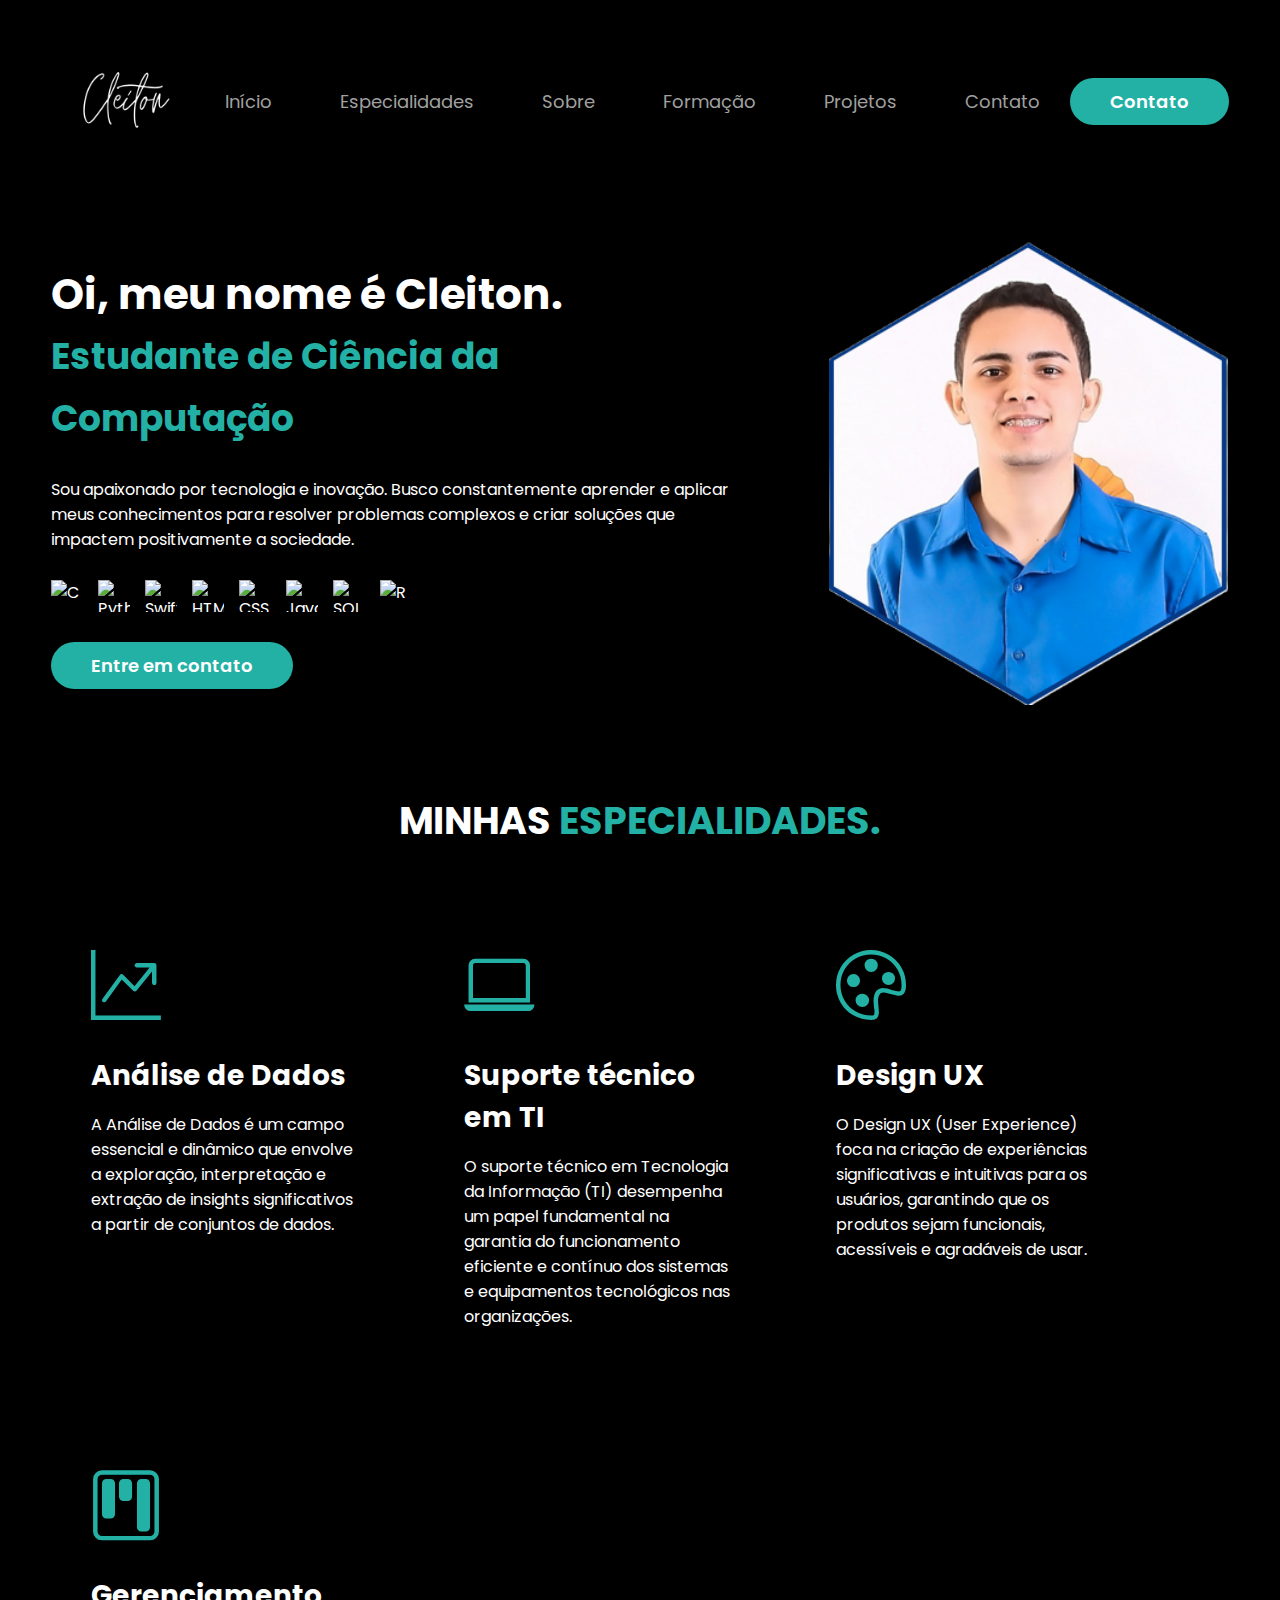
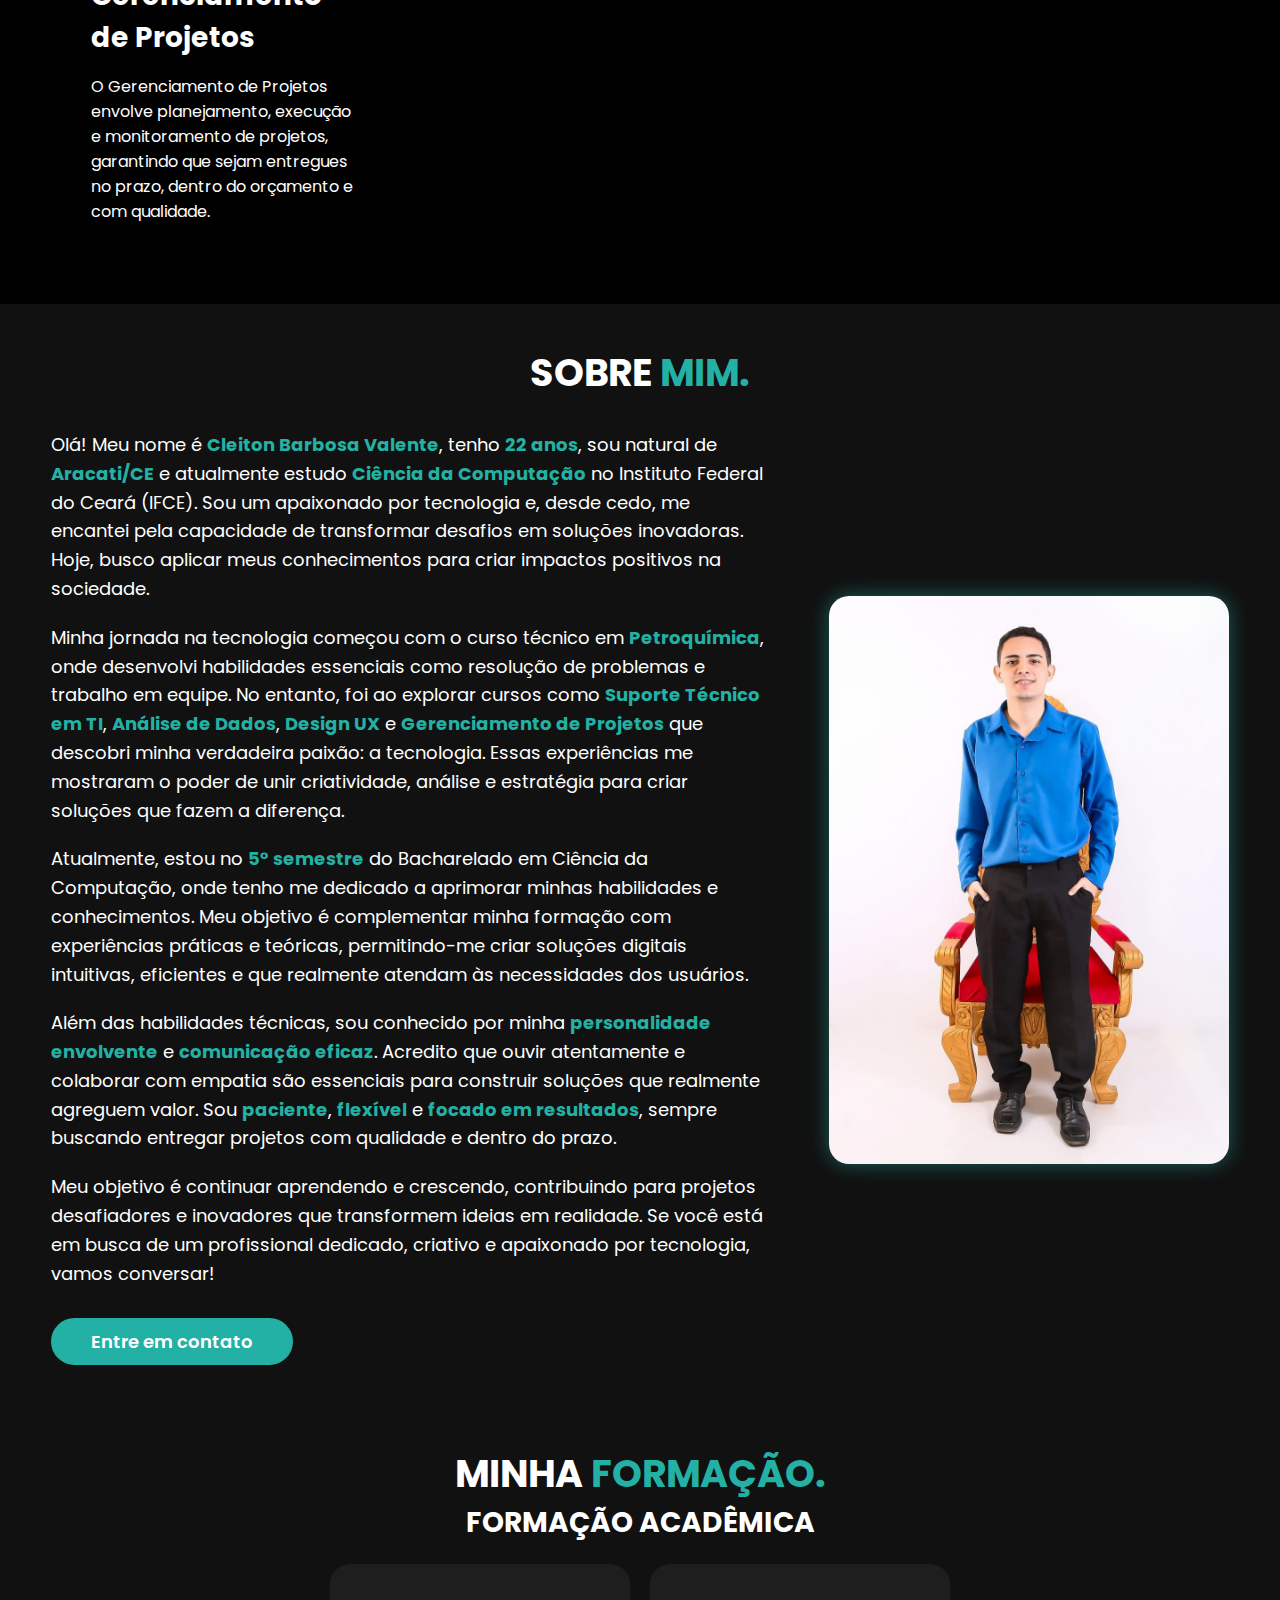
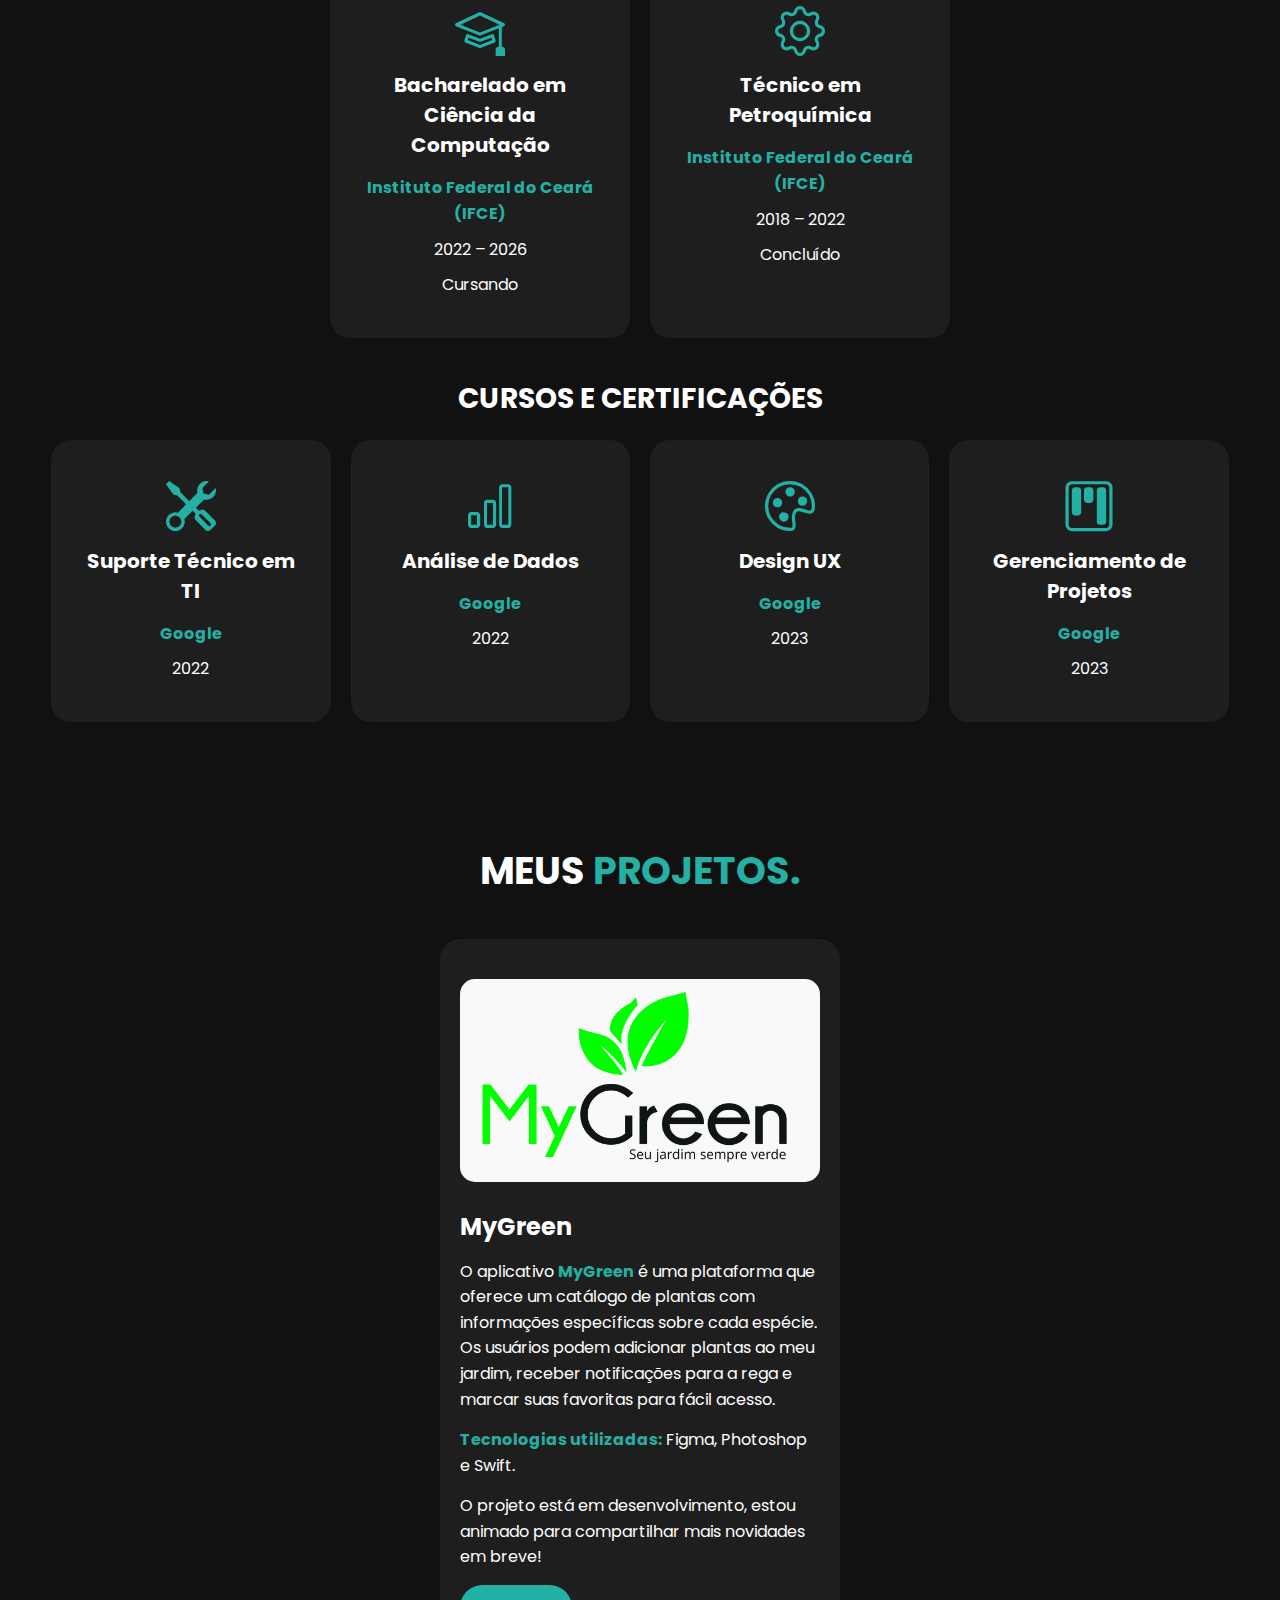
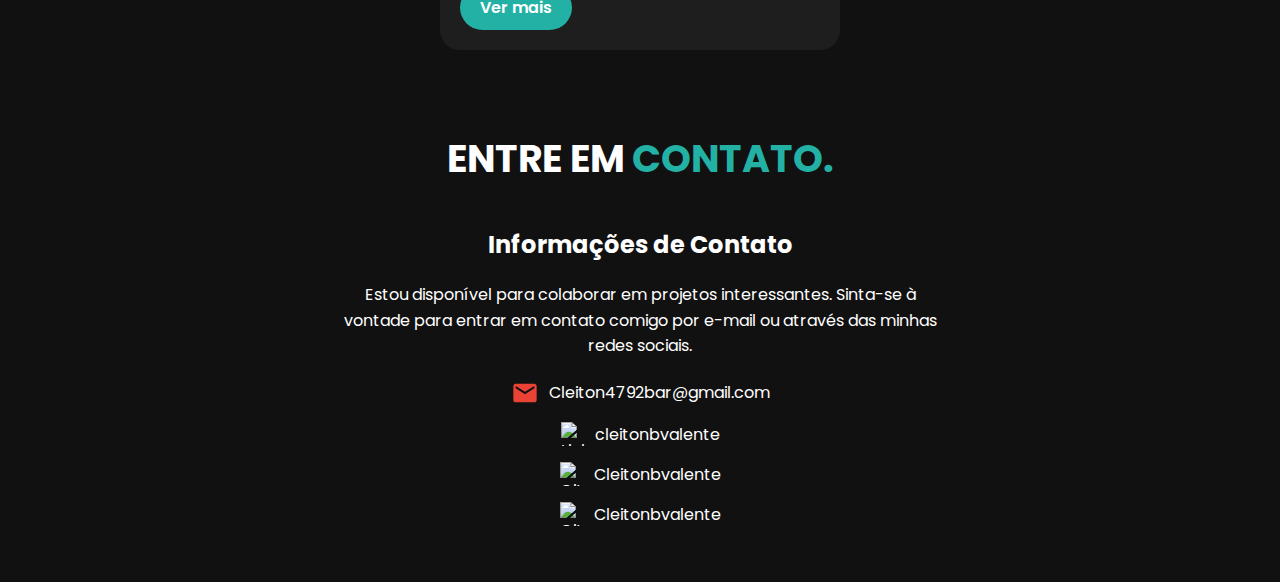
==== index.html @ 7ad104c7 "Renomeando Portfólio.html para index.html" ====
<!DOCTYPE html>
<html lang="pt-br" style="scroll-behavior: smooth;">
<head>
    <meta charset="UTF-8">
    <meta name="viewport" content="width=device-width, initial-scale=1.0">
    <!-- Meta Tags para SEO -->
    <meta name="description" content="Portfólio de Cleiton Barbosa Valente, estudante de Ciência da Computação e apaixonado por tecnologia.">
    <meta name="keywords" content="portfolio, ciência da computação, análise de dados, suporte técnico, design ux, gerenciamento de projetos">
    <meta name="author" content="Cleiton Barbosa Valente">
    <!-- Meta Tags para Redes Sociais -->
    <meta property="og:title" content="Portfólio de Cleiton Barbosa Valente">
    <meta property="og:description" content="Estudante de Ciência da Computação e apaixonado por tecnologia.">
    <meta property="og:image" content="https://raw.githubusercontent.com/Cleitonbvalente/Portfolio/main/Design%20sem%20nome.png">
    <meta property="og:url" content="https://cleitonbvalente.github.io/Portfolio/">
    <!-- GOOGLE FONTS -->
    <link rel="preconnect" href="https://fonts.googleapis.com">
    <link rel="preconnect" href="https://fonts.gstatic.com" crossorigin>
    <link href="https://fonts.googleapis.com/css2?family=Poppins:ital,wght@0,100;0,200;0,300;0,400;0,500;0,600;0,700;0,800;0,900;1,100;1,200;1,300;1,400;1,500;1,600;1,700;1,800;1,900&display=swap" rel="stylesheet">
    <!-- FIM GOOGLE FONTES-->
    <!-- BOOTSTRAP ICONS -->
    <link rel="stylesheet" href="https://cdn.jsdelivr.net/npm/bootstrap-icons@1.10.5/font/bootstrap-icons.css">
    <!-- FIM BOOTSTRAP ICONS-->
    <link rel="stylesheet" href="style.css">
    <title>Portfólio de Cleiton</title>
</head>
<body>
    <!-- CABEÇALHO -->
    <header>
        <div class="interface">
            <div class="logo">
                <a href="#">
                    <img src="Nome.png" alt="Logotipo do Portfólio de Cleiton" width="150px">
                </a>
            </div> <!--logo-->

            <nav class="menu-desktop">
                <ul>
                    <li><a href="#">Início</a></li>
                    <li><a href="#especialidades">Especialidades</a></li>
                    <li><a href="#sobre">Sobre</a></li>
                    <li><a href="#formacao">Formação</a></li>
                    <li><a href="#projetos">Projetos</a></li>
                    <li><a href="#contato">Contato</a></li>
                </ul>
            </nav>

            <div class="btn-contato">
                <a href="mailto:Cleiton4792bar@gmail.com">
                    <button aria-label="Entre em contato">Contato</button>
                </a>
            </div>
        </div>
    </header>

    <!-- CONTEÚDO PRINCIPAL -->
    <main>
        <!-- TOPO DO SITE -->
        <section class="topo-do-site">
            <div class="interface">
                <div class="flex">
                    <div class="txt-topo-site">
                        <h1>Oi, meu nome é Cleiton.</h1>
                        <h1><span>Estudante de Ciência da Computação</span></h1>
                        <p>Sou apaixonado por tecnologia e inovação. Busco constantemente aprender e aplicar meus conhecimentos para resolver problemas complexos e criar soluções que impactem positivamente a sociedade.</p>

                        <!-- Ícones das Tecnologias -->
                        <div class="tecnologias">
                            <img src="https://raw.githubusercontent.com/devicons/devicon/master/icons/c/c-original.svg" alt="C" title="C">
                            <img src="https://raw.githubusercontent.com/devicons/devicon/master/icons/python/python-original.svg" alt="Python" title="Python">
                            <img src="https://raw.githubusercontent.com/devicons/devicon/master/icons/swift/swift-original.svg" alt="Swift" title="Swift">
                            <img src="https://raw.githubusercontent.com/devicons/devicon/master/icons/html5/html5-original.svg" alt="HTML" title="HTML">
                            <img src="https://raw.githubusercontent.com/devicons/devicon/master/icons/css3/css3-original.svg" alt="CSS" title="CSS">
                            <img src="https://raw.githubusercontent.com/devicons/devicon/master/icons/javascript/javascript-original.svg" alt="JavaScript" title="JavaScript">
                            <img src="https://raw.githubusercontent.com/devicons/devicon/master/icons/mysql/mysql-original.svg" alt="SQL" title="SQL">
                            <img src="https://raw.githubusercontent.com/devicons/devicon/master/icons/r/r-original.svg" alt="R" title="R">
                        </div>

                        <!-- Botão "Entre em contato" -->
                        <div class="btn-contato">
                            <a href="mailto:Cleiton4792bar@gmail.com">
                                <button aria-label="Entre em contato">Entre em contato</button>
                            </a>
                        </div>
                    </div><!--txt-topo-site-->

                    <div class="img-topo-site">
                        <img src="Design sem nome.png" alt="Ilustração de Cleiton, Estudante em Ciência da Computação" width="400px">
                    </div><!--img-topo-site-->
                </div><!--flex-->
            </div><!--interface-->
        </section><!--topo-do-site-->

        <!-- ESPECIALIDADES -->
        <section id="especialidades" class="especialidades">
            <div class="interface">
                <h2 class="titulo">MINHAS <span>ESPECIALIDADES.</span></h2>
                <div class="flex">
                    <div class="especialidades-box">
                        <i class="bi bi-graph-up-arrow"></i>
                        <h3>Análise de Dados</h3>
                        <p>A Análise de Dados é um campo essencial e dinâmico que envolve a exploração, interpretação e extração de insights significativos a partir de conjuntos de dados.</p>
                    </div><!--especialidades-box-->

                    <div class="especialidades-box">
                        <i class="bi bi-laptop"></i>
                        <h3>Suporte técnico em TI</h3>
                        <p>O suporte técnico em Tecnologia da Informação (TI) desempenha um papel fundamental na garantia do funcionamento eficiente e contínuo dos sistemas e equipamentos tecnológicos nas organizações.</p>
                    </div><!--especialidades-box-->

                    <div class="especialidades-box">
                        <i class="bi bi-palette"></i>
                        <h3>Design UX</h3>
                        <p>O Design UX (User Experience) foca na criação de experiências significativas e intuitivas para os usuários, garantindo que os produtos sejam funcionais, acessíveis e agradáveis de usar.</p>
                    </div><!--especialidades-box-->
                </div><!--flex-->

                <div class="flex">
                    <div class="especialidades-box">
                        <i class="bi bi-kanban"></i>
                        <h3>Gerenciamento de Projetos</h3>
                        <p>O Gerenciamento de Projetos envolve planejamento, execução e monitoramento de projetos, garantindo que sejam entregues no prazo, dentro do orçamento e com qualidade.</p>
                    </div><!--especialidades-box-->
                </div><!--flex-->
            </div><!--interface-->
        </section><!--especialidades-->

        <!-- SOBRE MIM -->
        <section id="sobre" class="sobre">
            <div class="interface">
                <h2 class="titulo">SOBRE <span>MIM.</span></h2>
                <div class="flex">
                    <div class="txt-sobre">
                        <p class="primeiro-paragrafo">
                            Olá! Meu nome é <strong>Cleiton Barbosa Valente</strong>, tenho <strong>22 anos</strong>, sou natural de <strong>Aracati/CE</strong> e atualmente estudo <strong>Ciência da Computação</strong> no Instituto Federal do Ceará (IFCE). Sou um apaixonado por tecnologia e, desde cedo, me encantei pela capacidade de transformar desafios em soluções inovadoras. Hoje, busco aplicar meus conhecimentos para criar impactos positivos na sociedade.
                        </p>
                        <p>
                            Minha jornada na tecnologia começou com o curso técnico em <strong>Petroquímica</strong>, onde desenvolvi habilidades essenciais como resolução de problemas e trabalho em equipe. No entanto, foi ao explorar cursos como <strong>Suporte Técnico em TI</strong>, <strong>Análise de Dados</strong>, <strong>Design UX</strong> e <strong>Gerenciamento de Projetos</strong> que descobri minha verdadeira paixão: a tecnologia. Essas experiências me mostraram o poder de unir criatividade, análise e estratégia para criar soluções que fazem a diferença.
                        </p>
                        <p>
                            Atualmente, estou no <strong>5° semestre</strong> do Bacharelado em Ciência da Computação, onde tenho me dedicado a aprimorar minhas habilidades e conhecimentos. Meu objetivo é complementar minha formação com experiências práticas e teóricas, permitindo-me criar soluções digitais intuitivas, eficientes e que realmente atendam às necessidades dos usuários.
                        </p>
                        <p>
                            Além das habilidades técnicas, sou conhecido por minha <strong>personalidade envolvente</strong> e <strong>comunicação eficaz</strong>. Acredito que ouvir atentamente e colaborar com empatia são essenciais para construir soluções que realmente agreguem valor. Sou <strong>paciente</strong>, <strong>flexível</strong> e <strong>focado em resultados</strong>, sempre buscando entregar projetos com qualidade e dentro do prazo.
                        </p>
                        <p>
                            Meu objetivo é continuar aprendendo e crescendo, contribuindo para projetos desafiadores e inovadores que transformem ideias em realidade. Se você está em busca de um profissional dedicado, criativo e apaixonado por tecnologia, vamos conversar!
                        </p>
                        <div class="btn-contato">
                            <a href="mailto:Cleiton4792bar@gmail.com">
                                <button aria-label="Entre em contato">Entre em contato</button>
                            </a>
                        </div>
                    </div><!--txt-sobre-->

                    <div class="img-sobre">
                        <img src="IMG-20220207-WA0047.jpg" alt="Foto de Cleiton Barbosa Valente">
                    </div><!--img-sobre-->
                </div><!--flex-->
            </div><!--interface-->
        </section><!--sobre-->

        <!-- FORMAÇÃO -->
        <section id="formacao" class="formacao">
            <div class="interface">
                <h2 class="titulo">MINHA <span>FORMAÇÃO.</span></h2>

                <!-- Formação Acadêmica -->
                <div class="formacao-categoria">
                    <h3>FORMAÇÃO ACADÊMICA</h3>
                    <div class="flex">
                        <!-- Bacharelado em Ciência da Computação -->
                        <div class="formacao-box">
                            <i class="bi bi-mortarboard"></i>
                            <h4>Bacharelado em Ciência da Computação</h4>
                            <p><strong>Instituto Federal do Ceará (IFCE)</strong></p>
                            <p>2022 – 2026</p>
                            <p>Cursando</p>
                        </div>

                        <!-- Técnico em Petroquímica -->
                        <div class="formacao-box">
                            <i class="bi bi-gear"></i>
                            <h4>Técnico em Petroquímica</h4>
                            <p><strong>Instituto Federal do Ceará (IFCE)</strong></p>
                            <p>2018 – 2022</p>
                            <p>Concluído</p>
                        </div>
                    </div><!--flex-->
                </div><!--formacao-categoria-->

                <!-- Cursos e Certificações -->
                <div class="formacao-categoria">
                    <h3>CURSOS E CERTIFICAÇÕES</h3>
                    <div class="flex">
                        <!-- Suporte Técnico em TI -->
                        <div class="formacao-box">
                            <i class="bi bi-tools"></i>
                            <h4>Suporte Técnico em TI</h4>
                            <p><strong>Google</strong></p>
                            <p>2022</p>
                        </div>

                        <!-- Análise de Dados -->
                        <div class="formacao-box">
                            <i class="bi bi-bar-chart"></i>
                            <h4>Análise de Dados</h4>
                            <p><strong>Google</strong></p>
                            <p>2022</p>
                        </div>

                        <!-- Design UX -->
                        <div class="formacao-box">
                            <i class="bi bi-palette"></i>
                            <h4>Design UX</h4>
                            <p><strong>Google</strong></p>
                            <p>2023</p>
                        </div>

                        <!-- Gerenciamento de Projetos -->
                        <div class="formacao-box">
                            <i class="bi bi-kanban"></i>
                            <h4>Gerenciamento de Projetos</h4>
                            <p><strong>Google</strong></p>
                            <p>2023</p>
                        </div>
                    </div><!--flex-->
                </div><!--formacao-categoria-->
            </div><!--interface-->
        </section><!--formacao-->

        <!-- PROJETOS -->
        <section id="projetos" class="projetos">
            <div class="interface">
                <h2 class="titulo">MEUS <span>PROJETOS.</span></h2>
                <div class="flex">
                    <!-- Projeto MyGreen -->
                    <div class="projeto-box">
                        <div class="img-projeto">
                            <img src="MyGreen Logomarca.png" alt="Logomarca do Projeto MyGreen">
                        </div>
                        <div class="txt-projeto">
                            <h3>MyGreen</h3>
                            <p>
                                O aplicativo <strong>MyGreen</strong> é uma plataforma que oferece um catálogo de plantas com informações específicas sobre cada espécie. Os usuários podem adicionar plantas ao meu jardim, receber notificações para a rega e marcar suas favoritas para fácil acesso.
                            </p>
                            <p>
                                <strong>Tecnologias utilizadas:</strong> Figma, Photoshop e Swift.
                            </p>
                            <p>
                                O projeto está em desenvolvimento, estou animado para compartilhar mais novidades em breve!
                            </p>
                            <div class="btn-projeto">
                                <button class="btn-ver-mais" aria-label="Ver mais sobre o projeto MyGreen">Ver mais</button>
                            </div>
                        </div>
                    </div><!--projeto-box-->

                    <!-- Detalhes do Projeto MyGreen (inicialmente oculto) -->
                    <div class="detalhes-projeto" id="detalhes-mygreen">
                        <h3>Telas do MyGreen</h3>
                        <div class="galeria-telas">
                            <div class="modo-claro">
                                <h4>Modo Claro</h4>
                                <div class="imagens">
                                    <img src="Home Modo claro.png" alt="Tela 1 do MyGreen no modo claro">
                                    <img src="Meu jardim Modo claro (2).png" alt="Tela 2 do MyGreen no modo claro">
                                    <img src="Plantas favoritas Modo claro (2).png" alt="Tela 3 do MyGreen no modo claro">
                                    <img src="Detalhes de plantas Modo claro.png" alt="Tela 4 do MyGreen no modo claro">
                                    <img src="Detalhes de plantas Modo claro (2).png" alt="Tela 5 do MyGreen no modo claro">
                                    <img src="Regar planta Modo claro.png" alt="Tela 6 do MyGreen no modo claro">
                                    <img src="Perfil Modo claro.png" alt="Tela 7 do MyGreen no modo claro">
                                    <img src="Filtros Modo claro.png" alt="Tela 8 do MyGreen no modo claro">
                                    <img src="Adicionar plantas Modo claro.png" alt="Tela 9 do MyGreen no modo claro">
                                </div>
                            </div>
                            <div class="modo-escuro">
                                <h4>Modo Escuro</h4>
                                <div class="imagens">
                                    <img src="Home Modo escuro.png" alt="Tela 1 do MyGreen no modo escuro">
                                    <img src="Meu jardim Modo escuro.png" alt="Tela 2 do MyGreen no modo escuro">
                                    <img src="Plantas favoritas Modo escuro.png" alt="Tela 3 do MyGreen no modo escuro">
                                    <img src="Detalhes de plantas Modo escuro.png" alt="Tela 4 do MyGreen no modo escuro">
                                    <img src="Detalhes de plantas Modo escuro (2).png" alt="Tela 5 do MyGreen no modo escuro">
                                    <img src="Regar planta Modo escuro.png" alt="Tela 6 do MyGreen no modo escuro">
                                    <img src="Adicionar plantas Modo escuro.png" alt="Tela 7 do MyGreen no modo escuro">
                                    <img src="Meu jardim Modo escuro (2).png" alt="Tela 8 do MyGreen no modo escuro">
                                    <img src="Plantas favoritas Modo escuro (2).png" alt="Tela 9 do MyGreen no modo escuro">
                                </div>
                            </div>
                        </div>
                        <div class="btn-repositorio">
                            <a href="https://github.com/Cleitonbvalente/MyGreen_" target="_blank" rel="noopener noreferrer">
                                <button aria-label="Ver repositório no GitHub">Ver repositório</button>
                            </a>
                        </div>
                    </div><!--detalhes-projeto-->
                </div><!--flex-->
            </div><!--interface-->
        </section><!--projetos-->

        <!-- SEÇÃO DE CONTATO -->
        <section id="contato" class="contato">
            <div class="interface">
                <h2 class="titulo" style="margin-bottom: 40px;">ENTRE EM <span>CONTATO.</span></h2>
                <div class="flex">
                    <div class="contato-info">
                        <h3>Informações de Contato</h3>
                        <p>Estou disponível para colaborar em projetos interessantes. Sinta-se à vontade para entrar em contato comigo por e-mail ou através das minhas redes sociais.</p>
                        <ul>
                            <li>
                                <a href="mailto:Cleiton4792bar@gmail.com">
                                    <svg xmlns="http://www.w3.org/2000/svg" viewBox="0 0 24 24" width="28" height="28">
                                        <path fill="#EA4335" d="M20 4H4c-1.1 0-1.99.9-1.99 2L2 18c0 1.1.9 2 2 2h16c1.1 0 2-.9 2-2V6c0-1.1-.9-2-2-2zm0 4l-8 5-8-5V6l8 5 8-5v2z"/>
                                    </svg>                                    
                                    Cleiton4792bar@gmail.com
                                </a>
                            </li>
                            <li>
                                <a href="https://www.linkedin.com/in/cleitonbvalente" target="_blank" rel="noopener noreferrer">
                                    <img src="https://raw.githubusercontent.com/devicons/devicon/master/icons/linkedin/linkedin-original.svg" alt="LinkedIn" title="LinkedIn" width="32px">
                                    cleitonbvalente
                                </a>
                            </li>
                            <li>
                                <a href="https://github.com/Cleitonbvalente" target="_blank" rel="noopener noreferrer">
                                    <img src="https://github.githubassets.com/images/modules/logos_page/GitHub-Mark.png" alt="GitHub" title="GitHub" width="32px">
                                    Cleitonbvalente
                                </a>
                            </li>
                            <li>
                                <a href="https://gitlab.com/Cleitonbvalente" target="_blank" rel="noopener noreferrer">
                                    <img src="https://raw.githubusercontent.com/devicons/devicon/master/icons/gitlab/gitlab-original.svg" alt="GitLab" title="GitLab" width="32px">
                                    Cleitonbvalente
                                </a>
                            </li>
                        </ul>
                    </div><!--contato-info-->
                </div><!--flex-->
            </div><!--interface-->
        </section><!--contato-->
    </main>

    <!-- Botão "Voltar ao Topo" -->
    <a href="#" class="btn-topo" title="Voltar ao topo" aria-label="Voltar ao topo">
        <i class="bi bi-arrow-up"></i>
    </a>

    <!-- Script para o Botão "Voltar ao Topo" -->
    <script>
        window.addEventListener('scroll', function() {
            const btnTopo = document.querySelector('.btn-topo');
            if (window.scrollY > 300) {
                btnTopo.classList.add('visible');
            } else {
                btnTopo.classList.remove('visible');
            }
        });
    </script>

    <!-- Script para Alternar a Exibição dos Detalhes do Projeto -->
    <script>
        const btnVerMais = document.querySelector('.btn-ver-mais');
        const detalhesProjeto = document.getElementById('detalhes-mygreen');

        btnVerMais.addEventListener('click', () => {
            if (detalhesProjeto.classList.contains('visible')) {
                detalhesProjeto.classList.remove('visible'); // Oculta a seção
            } else {
                detalhesProjeto.classList.add('visible'); // Exibe a seção
            }
        });
    </script>
</body>
</html>
---- style.css ----
/* ESTILO GERAL */
:root {
    --cor-primaria: #24b1a5;
    --cor-secundaria: #ffffff;
    --cor-fundo: #000000;
    --cor-destaque: #1a8a7f;
}

* {
    margin: 0;
    padding: 0;
    box-sizing: border-box;
    font-family: 'Poppins', sans-serif;
}

body {
    background-color: var(--cor-fundo);
    color: var(--cor-secundaria);
    height: 100vh;
}

.interface {
    max-width: 1200px;
    margin: 0 auto;
}

.flex {
    display: flex;
}

.btn-contato button {
    padding: 10px 40px;
    font-size: 18px;
    color: var(--cor-secundaria);
    font-weight: 600;
    background-color: var(--cor-primaria);
    border: 0;
    border-radius: 30px;
    cursor: pointer;
    transition: transform 0.3s ease, box-shadow 0.3s ease;
}

.btn-contato button:hover {
    transform: scale(1.05);
    box-shadow: 0px 0px 8px #75c7c0;
}

h2.titulo {
    color: var(--cor-secundaria);
    font-size: 38px;
    text-align: center;
}

h2.titulo span {
    color: var(--cor-primaria);
}

/* ESTILO DO CABEÇALHO */
header {
    padding: 40px 4%;
}

header > .interface {
    display: flex;
    align-items: center;
    justify-content: space-between;
}

header a {
    color: #4d4a4a;
    text-decoration: none;
    display: inline-block;
    transition: color 0.3s ease, transform 0.3s ease;
}

header a:hover {
    color: var(--cor-primaria);
    transform: scale(1.05);
}

header nav.menu-desktop ul {
    display: flex;
    gap: 20px;
    list-style-type: none;
    margin: 0;
    padding: 0;
}

header nav.menu-desktop ul li {
    display: inline-block;
    padding: 0 24px;
}

/* Alterações no Menu de Navegação */
header nav.menu-desktop ul li a {
    color: #a0a0a0; /* Cinza mais claro */
    text-decoration: none;
    font-size: 18px; /* Tamanho da fonte aumentado */
    transition: color 0.3s ease, transform 0.3s ease;
}

header nav.menu-desktop ul li a:hover {
    color: var(--cor-primaria); /* Cor ao passar o mouse */
    transform: scale(1.05);
    border-bottom: 2px solid var(--cor-primaria); /* Sublinhado ao passar o mouse */
}

header .btn-contato {
    margin-left: auto;
}

/* ESTILO DO TOPO DO SITE */
section.topo-do-site {
    padding: 40px 4%;
}

section.topo-do-site .flex {
    align-items: center;
    justify-content: center;
    gap: 90px;
}

.topo-do-site h1 {
    color: var(--cor-secundaria);
    font-size: 42px;
    line-height: 60px;
}

.topo-do-site .txt-topo-site h1 span {
    color: var(--cor-primaria);
    font-size: 36px;
}

.topo-do-site .txt-topo-site p {
    color: var(--cor-secundaria);
    margin: 28px 0;
}

/* Ícones das Tecnologias */
.tecnologias {
    display: flex;
    gap: 15px;
    margin: 20px 0 30px;
}

.tecnologias img {
    width: 32px;
    height: 32px;
    transition: transform 0.3s ease;
}

.tecnologias img:hover {
    transform: scale(1.2);
}

.topo-do-site .img-topo-site img {
    position: relative;
    animation: flutuar 2s ease-in-out infinite alternate;
}

@keyframes flutuar {
    0% {
        top: 0;
    }
    100% {
        top: 30px;
    }
}

/* ESTILO DAS ESPECIALIDADES */
section.especialidades {
    padding: 40px 4%;
}

section.especialidades .flex {
    gap: 20px;
    flex-wrap: wrap;
    justify-content: flex-start;
}

.especialidades .especialidades-box {
    color: var(--cor-secundaria);
    padding: 40px;
    border-radius: 20px;
    margin-top: 45px;
    transition: transform 0.3s ease, box-shadow 0.3s ease;
    flex: 1 1 calc(33.333% - 40px);
    max-width: calc(33.333% - 40px);
    box-sizing: border-box;
}

.especialidades .especialidades-box:hover {
    transform: scale(1.03);
    box-shadow: 0 0 15px rgba(255, 255, 255, 0.3);
}

.especialidades .especialidades-box i {
    font-size: 70px;
    color: var(--cor-primaria);
}

.especialidades .especialidades-box h3 {
    font-size: 28px;
    margin: 15px 0;
}

/* ESTILO DA SEÇÃO SOBRE */
section.sobre {
    padding: 40px 4%;
    background-color: #111;
}

section.sobre .flex {
    align-items: center;
    gap: 60px;
}

section.sobre .txt-sobre {
    flex: 1;
}

section.sobre .txt-sobre p {
    color: var(--cor-secundaria);
    font-size: 18px;
    line-height: 1.6;
    margin-bottom: 20px;
}

section.sobre .txt-sobre p.primeiro-paragrafo {
    margin-top: 30px;
}

section.sobre .txt-sobre p strong {
    color: var(--cor-primaria);
}

section.sobre .img-sobre img {
    width: 100%;
    max-width: 400px;
    border-radius: 20px;
    box-shadow: 0 0 20px rgba(36, 177, 165, 0.5);
}

section.sobre .btn-contato {
    margin-top: 30px;
}

/* ESTILO DA SEÇÃO FORMAÇÃO */
section.formacao {
    padding: 40px 4%;
    background-color: #111;
}

section.formacao .formacao-categoria {
    margin-bottom: 40px;
}

section.formacao h3 {
    color: var(--cor-secundaria);
    font-size: 28px;
    margin-bottom: 20px;
    text-align: center;
}

section.formacao .flex {
    gap: 20px;
    flex-wrap: wrap;
    justify-content: center;
}

.formacao-box {
    background-color: #1e1e1e;
    border-radius: 20px;
    padding: 30px;
    text-align: center;
    transition: transform 0.3s ease, box-shadow 0.3s ease;
    flex: 1 1 calc(25% - 40px);
    max-width: 300px;
    box-sizing: border-box;
}

.formacao-box:hover {
    transform: scale(1.05);
    box-shadow: 0 0 15px rgba(36, 177, 165, 0.3);
}

.formacao-box i {
    font-size: 50px;
    color: var(--cor-primaria);
    margin-bottom: 20px;
}

.formacao-box h4 {
    color: var(--cor-secundaria);
    font-size: 20px;
    margin-bottom: 15px;
}

.formacao-box p {
    color: var(--cor-secundaria);
    font-size: 16px;
    line-height: 1.6;
    margin-bottom: 10px;
}

.formacao-box p strong {
    color: var(--cor-primaria);
}

/* ESTILO DA SEÇÃO DE PROJETOS */
section.projetos {
    padding: 40px 4%;
    background-color: #111;
}

section.projetos .flex {
    gap: 40px;
    flex-wrap: wrap;
    justify-content: center;
    margin-top: 20px;
}

.projeto-box {
    background-color: #1e1e1e;
    border-radius: 20px;
    padding: 20px;
    transition: transform 0.3s ease, box-shadow 0.3s ease;
    flex: 1 1 calc(50% - 40px);
    max-width: 400px;
    box-sizing: border-box;
    margin-top: 20px;
}

.projeto-box:hover {
    transform: scale(1.03);
    box-shadow: 0 0 15px rgba(36, 177, 165, 0.3);
}

.projeto-box .img-projeto img {
    width: 100%;
    border-radius: 15px;
    margin-top: 20px;
}

.projeto-box .txt-projeto {
    margin-top: 20px;
}

.projeto-box .txt-projeto h3 {
    color: var(--cor-secundaria);
    font-size: 24px;
    margin-bottom: 15px;
}

.projeto-box .txt-projeto p {
    color: var(--cor-secundaria);
    font-size: 16px;
    line-height: 1.6;
    margin-bottom: 15px;
}

.projeto-box .txt-projeto p strong {
    color: var(--cor-primaria);
}

.projeto-box .btn-projeto button {
    padding: 10px 20px;
    font-size: 16px;
    color: var(--cor-secundaria);
    font-weight: 600;
    background-color: var(--cor-primaria);
    border: 0;
    border-radius: 30px;
    cursor: pointer;
    transition: background-color 0.3s ease, transform 0.3s ease;
}

.projeto-box .btn-projeto button:hover {
    background-color: var(--cor-destaque);
    transform: scale(1.05);
}

/* ESTILO DA SEÇÃO DE CONTATO */
section.contato {
    padding: 40px 4%;
    background-color: #111;
    text-align: center; /* Centraliza o conteúdo */
}

section.contato h2.titulo {
    margin-bottom: 40px;
}

.contato-info {
    max-width: 600px;
    margin: 0 auto; /* Centraliza o bloco de informações */
}

.contato-info h3 {
    color: var(--cor-secundaria);
    font-size: 24px;
    margin-bottom: 20px;
}

.contato-info p {
    color: var(--cor-secundaria);
    font-size: 16px;
    line-height: 1.6;
    margin-bottom: 20px;
}

.contato-info ul {
    list-style-type: none;
    padding: 0;
}

.contato-info ul li {
    margin-bottom: 15px;
}

.contato-info ul li a {
    color: var(--cor-secundaria);
    text-decoration: none;
    display: flex;
    align-items: center;
    justify-content: center; /* Centraliza os ícones e textos */
    gap: 10px;
    transition: color 0.3s ease;
}

.contato-info ul li a:hover {
    color: var(--cor-primaria);
}

.contato-info ul li img {
    width: 24px;
    height: 24px;
}

/* BOTÃO "VOLTAR AO TOPO" */
.btn-topo {
    position: fixed;
    bottom: 20px;
    right: 20px;
    background-color: var(--cor-primaria);
    color: var(--cor-secundaria);
    padding: 10px;
    border-radius: 50%;
    text-decoration: none;
    display: none;
    transition: background-color 0.3s ease, transform 0.3s ease;
}

.btn-topo.visible {
    display: block;
}

.btn-topo:hover {
    background-color: var(--cor-destaque);
    transform: scale(1.1);
}

/* RESPONSIVIDADE */
@media (max-width: 768px) {
    header nav.menu-desktop {
        display: none;
    }

    header .btn-contato {
        display: none;
    }

    header .menu-mobile {
        display: block;
        font-size: 24px;
        cursor: pointer;
    }

    section.topo-do-site .flex {
        flex-direction: column;
        gap: 30px;
    }

    .topo-do-site .img-topo-site img {
        width: 100%;
        max-width: 300px;
    }

    section.especialidades .flex {
        flex-direction: column;
    }

    .especialidades .especialidades-box {
        flex: 1 1 100%;
        max-width: 100%;
    }

    section.sobre .flex {
        flex-direction: column;
    }

    section.sobre .img-sobre img {
        max-width: 300px;
    }

    .formacao-box {
        flex: 1 1 100%;
        max-width: 100%;
    }

    .projeto-box {
        flex: 1 1 100%;
        max-width: 100%;
    }

    section.contato .flex {
        flex-direction: column;
    }
}
/* Estilo da Seção de Detalhes do Projeto */
.detalhes-projeto {
    display: none; /* Oculta a seção inicialmente */
    margin-top: 20px;
    padding: 20px;
    background-color: #1e1e1e;
    border-radius: 20px;
    box-shadow: 0 0 15px rgba(36, 177, 165, 0.3);
}

.detalhes-projeto.visible {
    display: block; /* Exibe a seção quando a classe "visible" é adicionada */
}

.detalhes-projeto h3 {
    color: var(--cor-secundaria);
    font-size: 24px;
    margin-bottom: 20px;
    text-align: center;
}

.galeria-telas {
    display: flex;
    flex-direction: column;
    gap: 20px;
}

.modo-claro, .modo-escuro {
    text-align: center;
}

.modo-claro h4, .modo-escuro h4 {
    color: var(--cor-secundaria);
    font-size: 20px;
    margin-bottom: 10px;
}

.imagens {
    display: flex;
    gap: 10px;
    justify-content: center;
    flex-wrap: wrap;
}

.imagens img {
    width: 10%; /* Reduz o tamanho das imagens para 20% da largura do contêiner */
    border-radius: 10px;
    box-shadow: 0 0 10px rgba(255, 255, 255, 0.1);
    transition: transform 0.3s ease;
}

.imagens img:hover {
    transform: scale(1.05);
}

.btn-repositorio {
    text-align: center;
    margin-top: 20px;
}

.btn-repositorio button {
    padding: 10px 20px;
    font-size: 16px;
    color: var(--cor-secundaria);
    font-weight: 600;
    background-color: var(--cor-primaria);
    border: 0;
    border-radius: 30px;
    cursor: pointer;
    transition: background-color 0.3s ease, transform 0.3s ease;
}

.btn-repositorio button:hover {
    background-color: var(--cor-destaque);
    transform: scale(1.05);
}

/* Responsividade para telas menores */
@media (max-width: 768px) {
    .imagens img {
        width: 30%; /* Aumenta o tamanho das imagens para 30% em telas menores */
    }
}

@media (max-width: 480px) {
    .imagens img {
        width: 45%; /* Aumenta o tamanho das imagens para 45% em telas muito pequenas */
    }
}
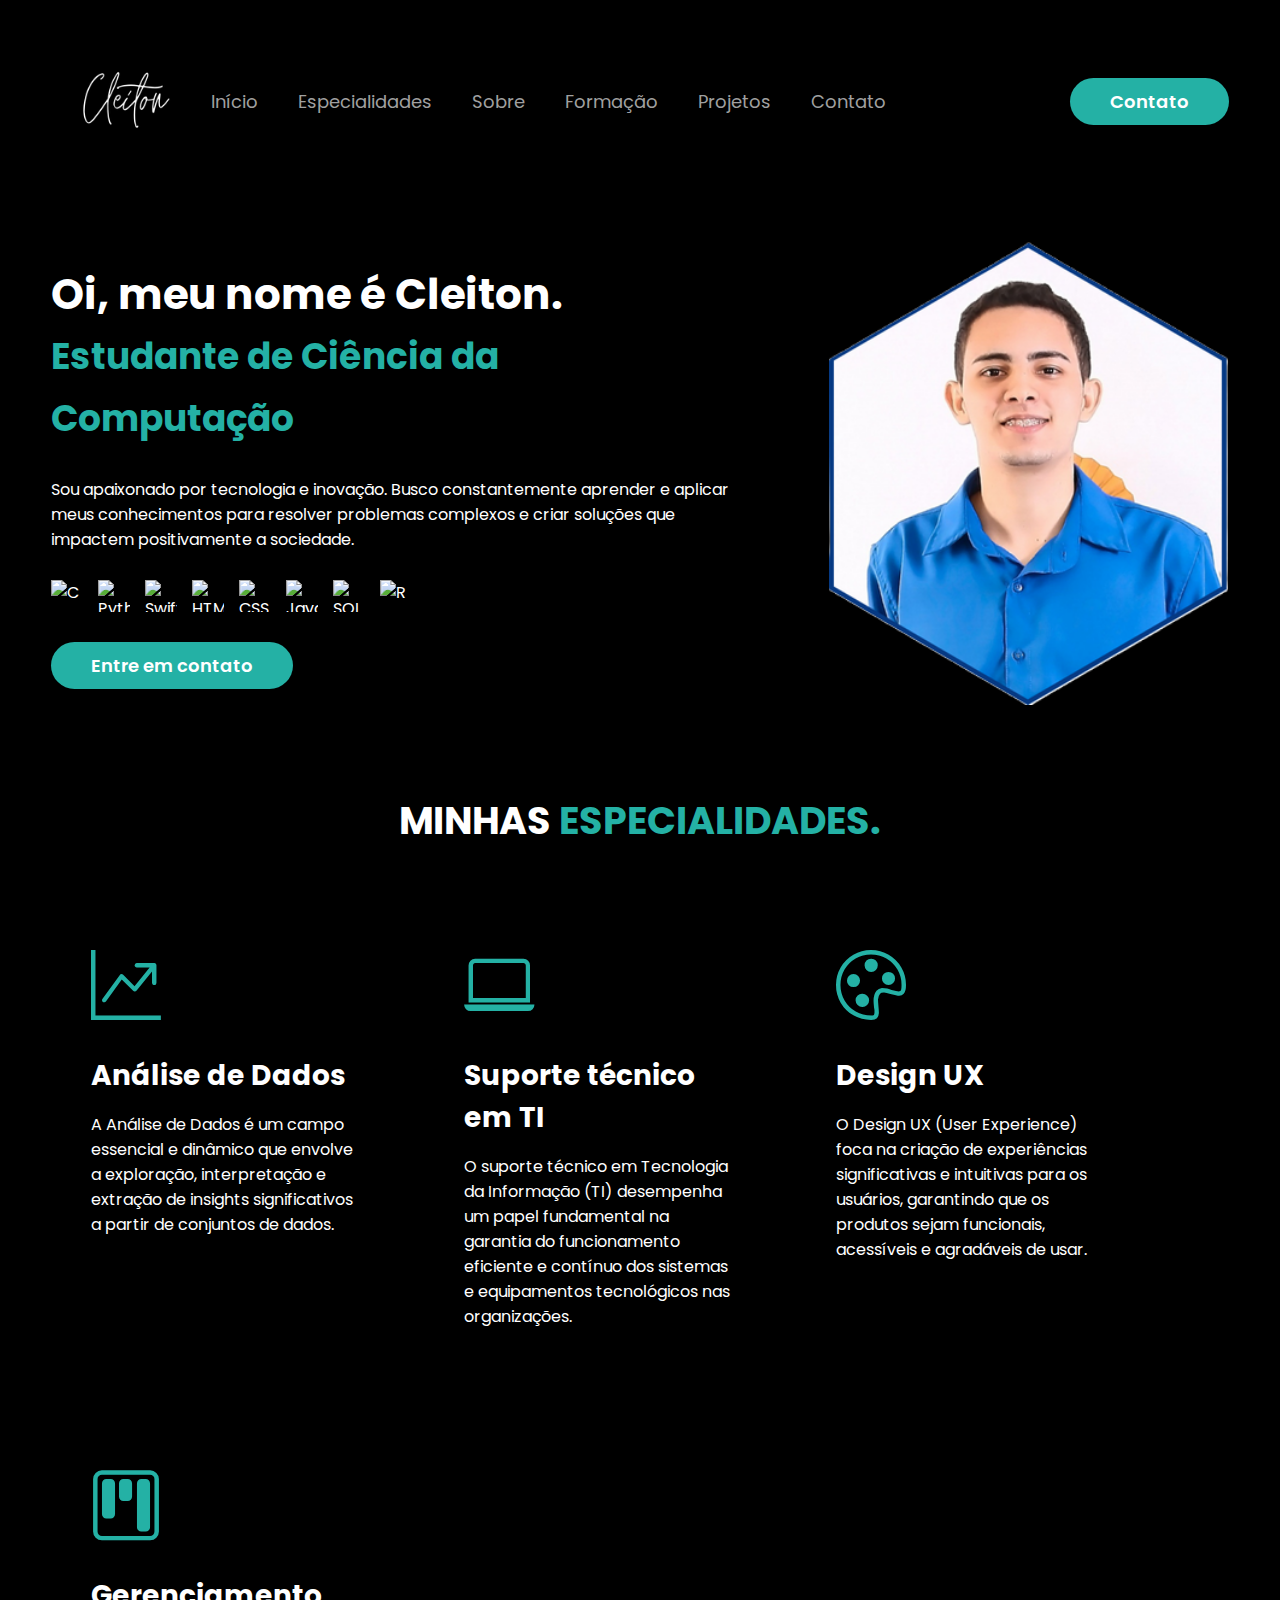
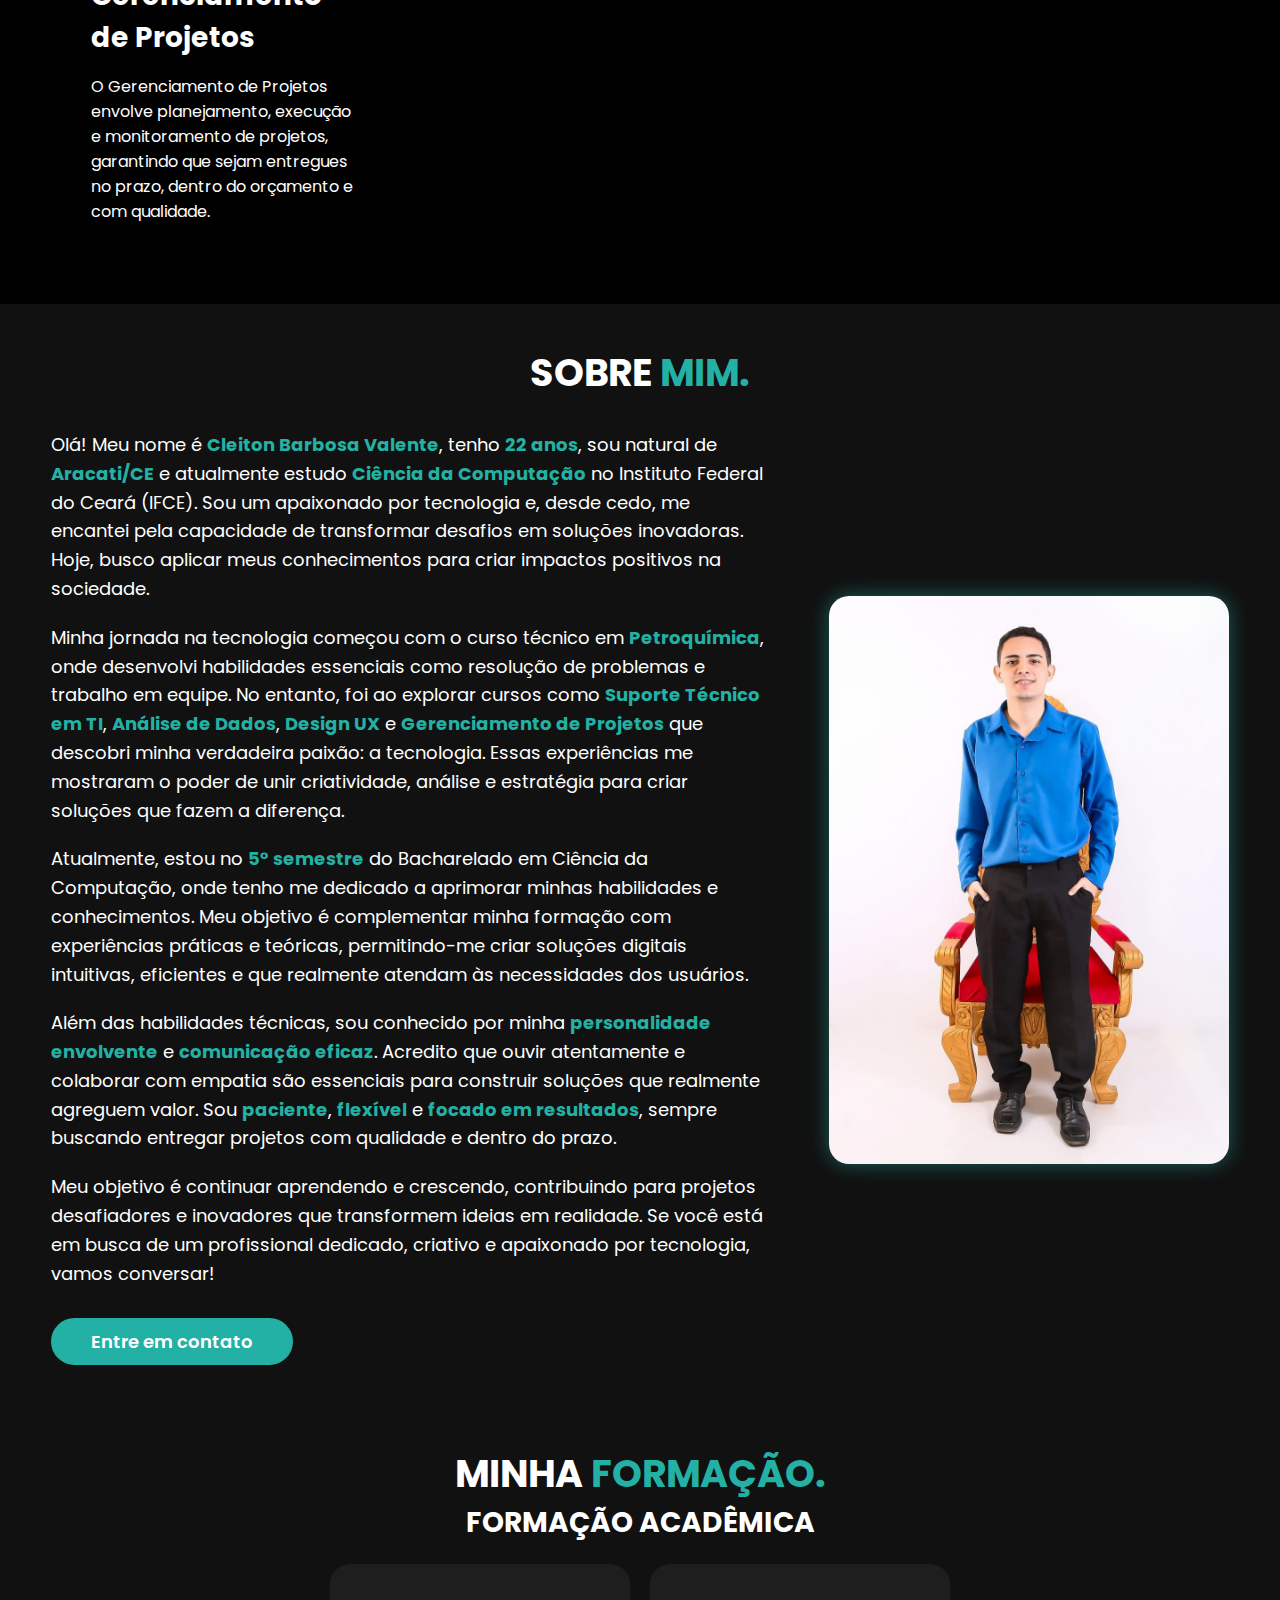
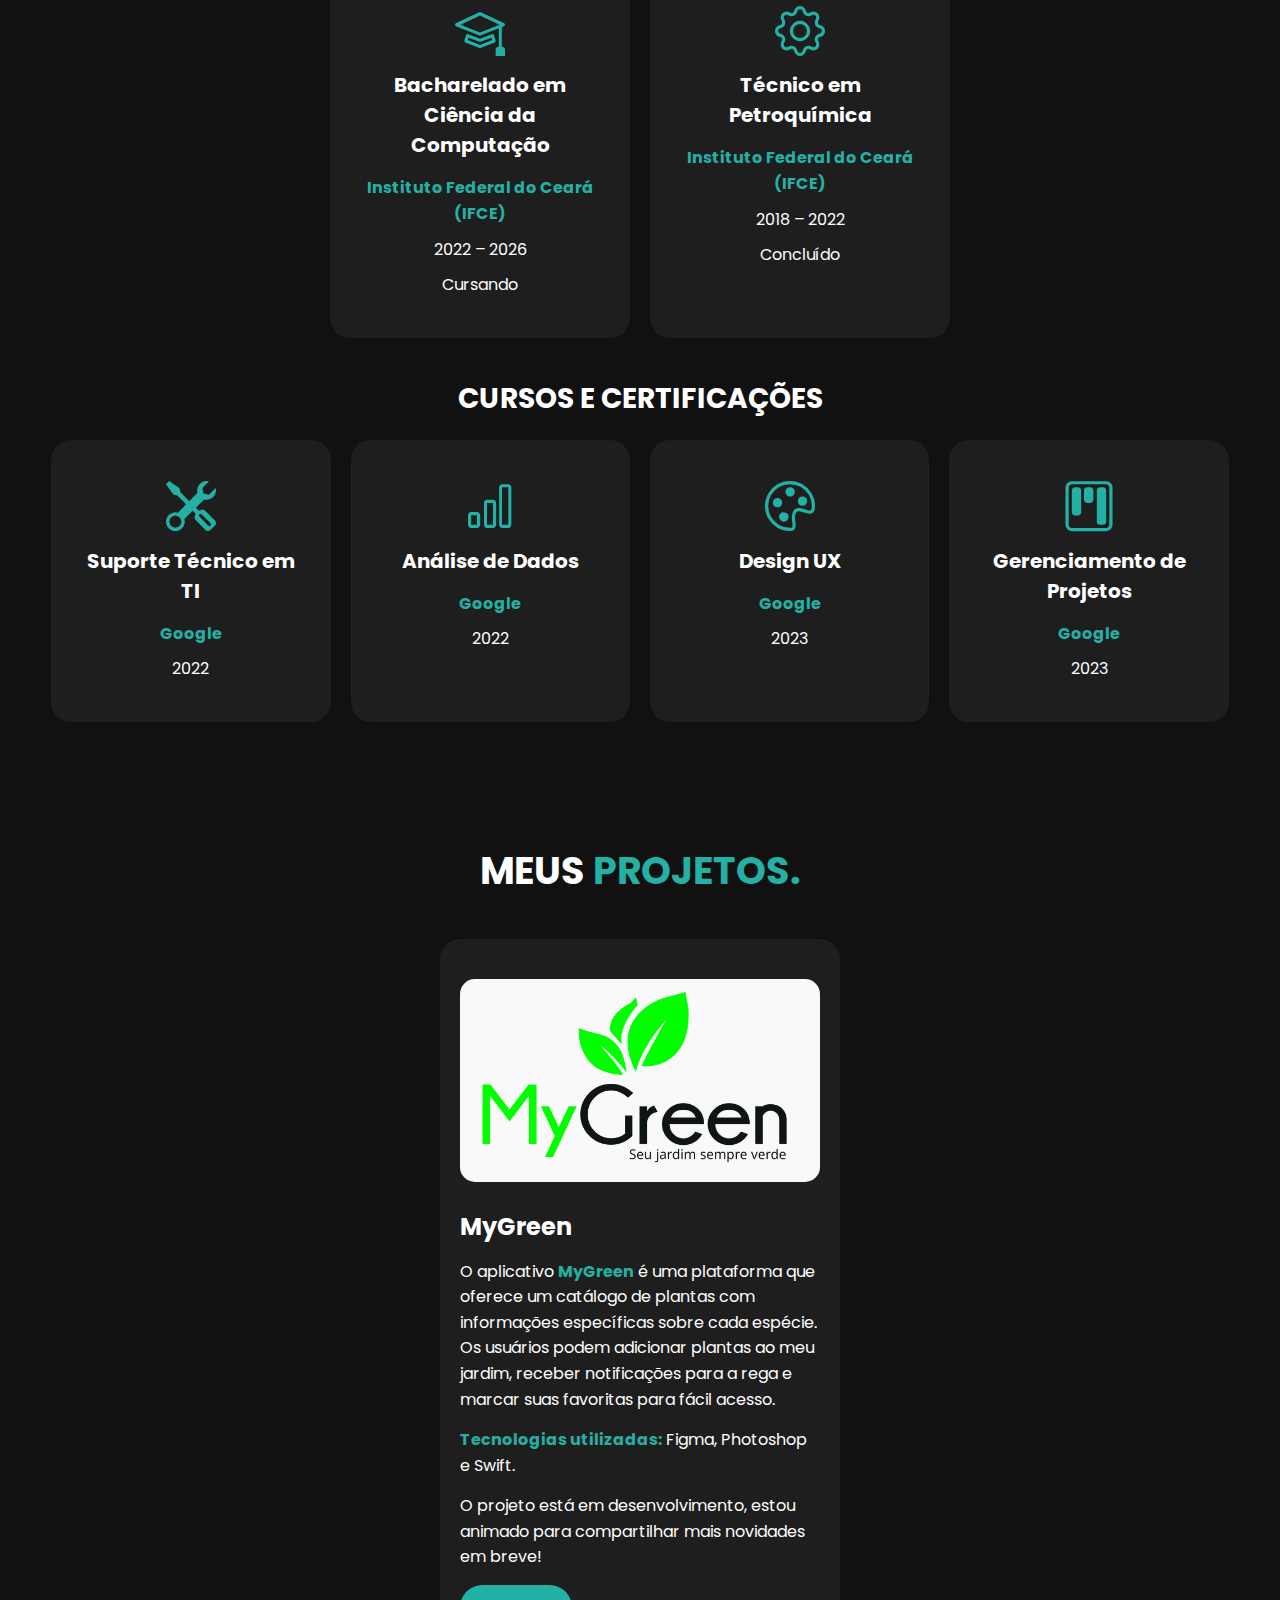
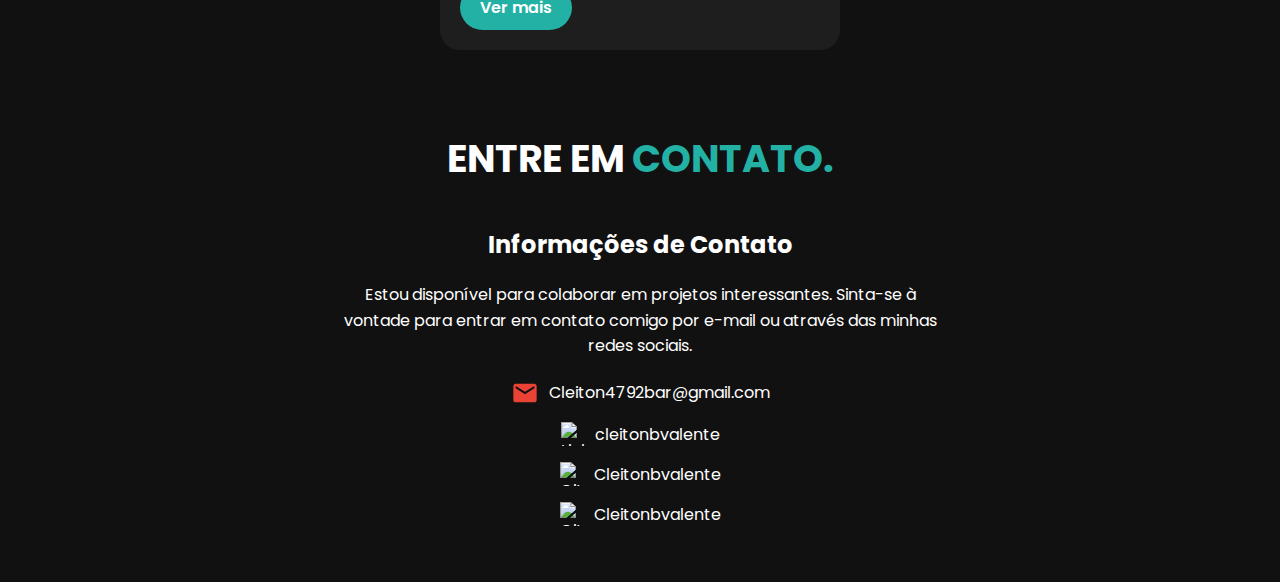
==== commit 121a8af8: "Commit" ====
--- a/index.html
+++ b/index.html
@@ -12,11 +12,12 @@
     <meta property="og:description" content="Estudante de Ciência da Computação e apaixonado por tecnologia.">
     <meta property="og:image" content="https://raw.githubusercontent.com/Cleitonbvalente/Portfolio/main/Design%20sem%20nome.png">
     <meta property="og:url" content="https://cleitonbvalente.github.io/Portfolio/">
+    <!-- Favicon -->
+    <link rel="icon" type="image/x-icon" href="favicon.ico">
     <!-- GOOGLE FONTS -->
     <link rel="preconnect" href="https://fonts.googleapis.com">
     <link rel="preconnect" href="https://fonts.gstatic.com" crossorigin>
     <link href="https://fonts.googleapis.com/css2?family=Poppins:ital,wght@0,100;0,200;0,300;0,400;0,500;0,600;0,700;0,800;0,900;1,100;1,200;1,300;1,400;1,500;1,600;1,700;1,800;1,900&display=swap" rel="stylesheet">
-    <!-- FIM GOOGLE FONTES-->
     <!-- BOOTSTRAP ICONS -->
     <link rel="stylesheet" href="https://cdn.jsdelivr.net/npm/bootstrap-icons@1.10.5/font/bootstrap-icons.css">
     <!-- FIM BOOTSTRAP ICONS-->
--- a/style.css
+++ b/style.css
@@ -88,7 +88,7 @@
 
 header nav.menu-desktop ul li {
     display: inline-block;
-    padding: 0 24px;
+    padding: 0 10px;
 }
 
 /* Alterações no Menu de Navegação */
